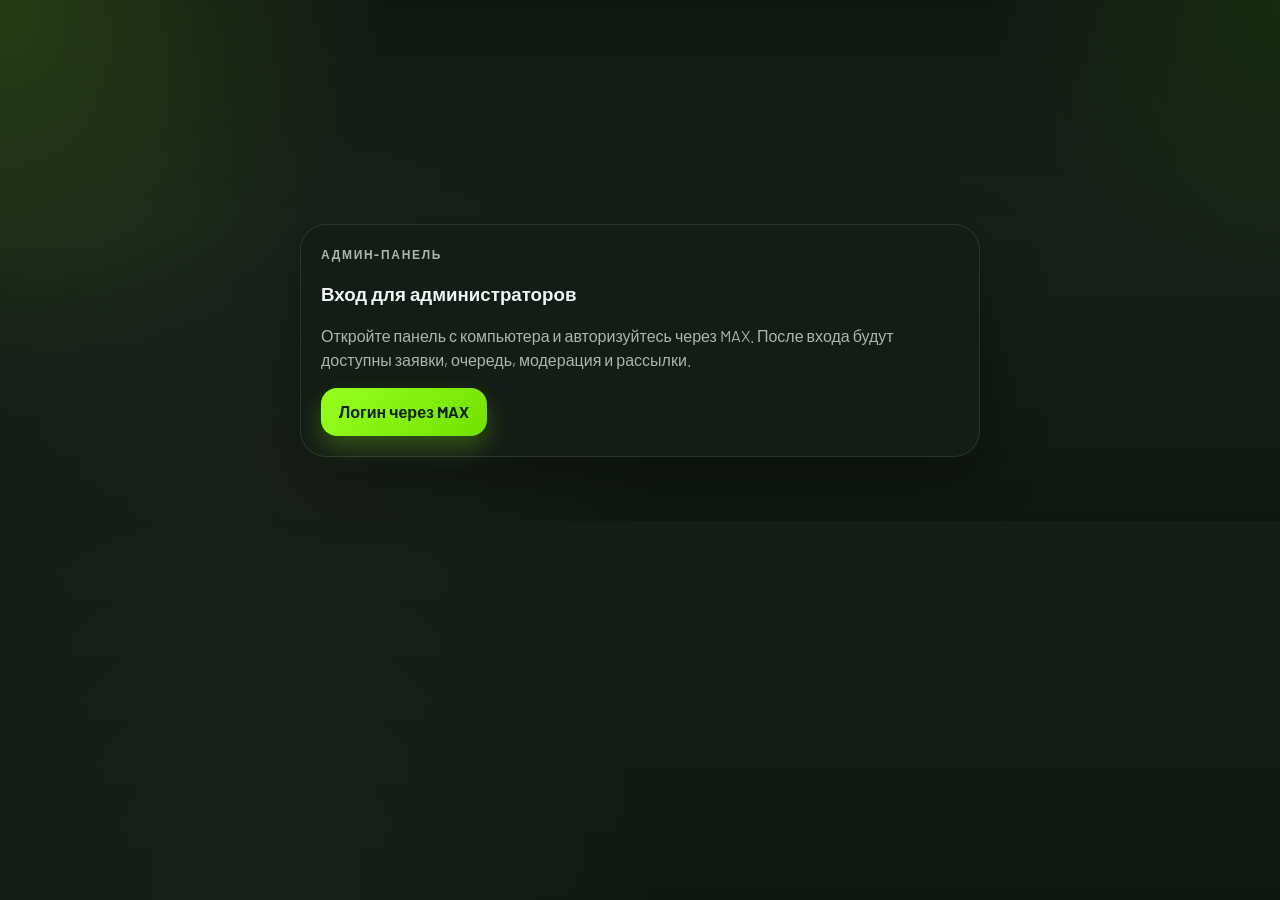
==== admin.html @ 5068af65 "Add files via upload" ====
<!doctype html>
<html lang="ru">
<head>
  <meta charset="utf-8">
  <meta name="viewport" content="width=device-width, initial-scale=1">
  <title>ЦРС | Админ-панель</title>
  <link rel="preconnect" href="https://fonts.googleapis.com">
  <link rel="preconnect" href="https://fonts.gstatic.com" crossorigin>
  <link href="https://fonts.googleapis.com/css2?family=Barlow:wght@400;500;600;700&family=Barlow+Condensed:wght@600;700&display=swap" rel="stylesheet">
  <link rel="stylesheet" href="./styles.css?v=20260518-7">
</head>
<body>
  <main class="app-shell app-shell--admin">
    <section id="alerts" class="alerts" aria-live="assertive" aria-atomic="true"></section>
    <section id="content" class="content"></section>
  </main>

  <script src="./config.js?v=20260517-1"></script>
  <script src="./app.js?v=20260518-16"></script>
</body>
</html>
---- styles.css ----
﻿:root {
  --bg: #101712;
  --bg-accent: #151f17;
  --surface: rgba(20, 29, 22, 0.94);
  --surface-muted: rgba(28, 39, 31, 0.94);
  --surface-strong: #1c271f;
  --ink: #f2f7ef;
  --muted: #a9b8aa;
  --muted-strong: #d6e0d4;
  --line: rgba(202, 229, 201, 0.12);
  --brand: #96ff21;
  --brand-strong: #71e100;
  --brand-soft: #dfffac;
  --brand-deep: #163e12;
  --brand-contrast: #10210e;
  --success: #11833b;
  --warning: #bf6c00;
  --danger: #c63b24;
  --shadow: 0 22px 60px rgba(0, 0, 0, 0.35);
  --shadow-soft: 0 10px 26px rgba(0, 0, 0, 0.22);
  --bg-glow-1: rgba(150, 255, 33, 0.16);
  --bg-glow-2: rgba(76, 188, 0, 0.12);
  --bg-glow-3: rgba(255, 255, 255, 0.03);
  --control-bg: rgba(16, 24, 18, 0.9);
  --control-bg-focus: rgba(23, 33, 25, 0.96);
  --control-border: rgba(202, 229, 201, 0.14);
  --control-focus-ring: rgba(150, 255, 33, 0.2);
  --secondary-button-bg: rgba(255, 255, 255, 0.04);
  --secondary-button-hover: rgba(255, 255, 255, 0.08);
  --danger-button-bg: rgba(198, 59, 36, 0.16);
  --danger-button-border: rgba(198, 59, 36, 0.34);
  --tab-shell-border: rgba(150, 255, 33, 0.16);
  --tab-shell-bg: rgba(16, 24, 18, 0.88);
  --field-invalid-bg: rgba(198, 59, 36, 0.12);
  --field-invalid-border: rgba(239, 95, 73, 0.56);
  --field-invalid-ring: rgba(239, 95, 73, 0.14);
  --field-error-color: #ff9d8d;
}

:root[data-theme="light"] {
  --bg: #f5f5f5;
  --bg-accent: #ffffff;
  --surface: rgba(255, 255, 255, 0.96);
  --surface-muted: rgba(245, 245, 245, 0.96);
  --surface-strong: #ffffff;
  --ink: #000000;
  --muted: #666666;
  --muted-strong: #333333;
  --line: rgba(0, 0, 0, 0.1);
  --brand: #96ff21;
  --brand-strong: #71e100;
  --brand-soft: #dfffac;
  --brand-deep: #163e12;
  --brand-contrast: #10210e;
  --success: #2e7d32;
  --warning: #f57c00;
  --danger: #c62828;
  --shadow: 0 22px 60px rgba(0, 0, 0, 0.1);
  --shadow-soft: 0 10px 26px rgba(0, 0, 0, 0.05);
  --bg-glow-1: rgba(150, 255, 33, 0.18);
  --bg-glow-2: rgba(113, 225, 0, 0.12);
  --bg-glow-3: rgba(16, 33, 14, 0.05);
  --control-bg: rgba(255, 255, 255, 0.9);
  --control-bg-focus: #ffffff;
  --control-border: rgba(0, 0, 0, 0.12);
  --control-focus-ring: rgba(150, 255, 33, 0.18);
  --secondary-button-bg: rgba(16, 33, 14, 0.06);
  --secondary-button-hover: rgba(16, 33, 14, 0.1);
  --danger-button-bg: #fff2ef;
  --danger-button-border: rgba(198, 59, 36, 0.24);
  --tab-shell-border: rgba(150, 255, 33, 0.18);
  --tab-shell-bg: rgba(255, 255, 255, 0.92);
  --field-invalid-bg: #fff7f4;
  --field-invalid-border: rgba(198, 59, 36, 0.56);
  --field-invalid-ring: rgba(198, 59, 36, 0.12);
  --field-error-color: #9a2618;
}

:root[data-theme="dark"] {
  --bg: #101712;
  --bg-accent: #151f17;
  --surface: rgba(20, 29, 22, 0.94);
  --surface-muted: rgba(28, 39, 31, 0.94);
  --surface-strong: #1c271f;
  --ink: #f2f7ef;
  --muted: #a9b8aa;
  --muted-strong: #d6e0d4;
  --line: rgba(202, 229, 201, 0.12);
  --brand: #96ff21;
  --brand-strong: #71e100;
  --brand-soft: #dfffac;
  --brand-deep: #163e12;
  --brand-contrast: #10210e;
  --success: #34a853;
  --warning: #f6a623;
  --danger: #ef5f49;
  --shadow: 0 22px 60px rgba(0, 0, 0, 0.35);
  --shadow-soft: 0 10px 26px rgba(0, 0, 0, 0.22);
  --bg-glow-1: rgba(150, 255, 33, 0.16);
  --bg-glow-2: rgba(76, 188, 0, 0.12);
  --bg-glow-3: rgba(255, 255, 255, 0.03);
  --control-bg: rgba(16, 24, 18, 0.9);
  --control-bg-focus: rgba(23, 33, 25, 0.96);
  --control-border: rgba(202, 229, 201, 0.14);
  --control-focus-ring: rgba(150, 255, 33, 0.2);
  --secondary-button-bg: rgba(255, 255, 255, 0.04);
  --secondary-button-hover: rgba(255, 255, 255, 0.08);
  --danger-button-bg: rgba(198, 59, 36, 0.16);
  --danger-button-border: rgba(198, 59, 36, 0.34);
  --tab-shell-border: rgba(150, 255, 33, 0.16);
  --tab-shell-bg: rgba(16, 24, 18, 0.88);
  --field-invalid-bg: rgba(198, 59, 36, 0.12);
  --field-invalid-border: rgba(239, 95, 73, 0.56);
  --field-invalid-ring: rgba(239, 95, 73, 0.14);
  --field-error-color: #ff9d8d;
}


.tab-switcher__tabs {
  display: grid;
  grid-template-columns: repeat(auto-fit, minmax(92px, 1fr));
  gap: 6px;
  min-width: 0;
  flex: 1 1 auto;
}

.tab-theme-toggle {
  flex: 0 0 auto;
  min-width: 46px;
  height: 46px;
  padding: 0;
  border-radius: 14px;
  border: 1px solid var(--line);
  background: var(--surface-strong);
  color: var(--ink);
  box-shadow: var(--shadow-soft);
  display: grid;
  place-items: center;
  align-self: stretch;
  cursor: pointer;
  transition: transform 0.2s ease, box-shadow 0.2s ease, background 0.2s ease;
}

.tab-theme-toggle:hover {
  transform: translateY(-1px);
  box-shadow: var(--shadow);
}

.tab-theme-toggle:active {
  transform: translateY(0);
}


.admin-items {
  list-style: none;
  padding: 0;
  margin: 0;
  display: grid;
  gap: 8px;
}

.admin-item {
  display: flex;
  justify-content: space-between;
  align-items: center;
  padding: 12px 16px;
  background: var(--surface-muted);
  border-radius: 8px;
  border: 1px solid var(--line);
}

.admin-item .badge {
  background: var(--brand);
  color: var(--brand-deep);
  padding: 4px 12px;
  border-radius: 12px;
  font-size: 12px;
  font-weight: 600;
}

.admin-toolbar,
.admin-review-list,
.admin-review-media {
  display: grid;
  gap: 12px;
}

.admin-toolbar {
  margin-top: 14px;
  margin-bottom: 14px;
}

.checkbox-row {
  display: flex;
  align-items: center;
  gap: 12px;
  color: var(--ink);
}

.checkbox-row input[type="checkbox"] {
  width: 18px;
  height: 18px;
  min-height: 18px;
  min-width: 18px;
  accent-color: var(--brand);
}

.admin-add-form {
  display: grid;
  gap: 12px;
  margin-top: 14px;
}

.admin-review-media {
  grid-template-columns: repeat(auto-fit, minmax(280px, 1fr));
}

.admin-photo-thumb {
  display: block;
  width: 100%;
  max-width: 100%;
  height: 360px;
  object-fit: cover;
  border-radius: 16px;
  border: 1px solid var(--line);
  background: var(--surface-strong);
}

.admin-table-wrap {
  margin-top: 14px;
  border: 1px solid var(--line);
  border-radius: 18px;
  overflow: hidden;
  background: var(--surface-muted);
}

.admin-table {
  width: 100%;
  border-collapse: collapse;
}

.admin-table th,
.admin-table td {
  padding: 12px 14px;
  text-align: left;
  vertical-align: top;
  border-bottom: 1px solid var(--line);
}

.admin-table th {
  font-size: 12px;
  letter-spacing: 0.04em;
  text-transform: uppercase;
  color: var(--muted);
  background: var(--surface-strong);
}

.admin-table tbody tr:last-child td {
  border-bottom: 0;
}

.admin-table-user {
  display: grid;
  grid-template-columns: 56px minmax(0, 1fr);
  gap: 12px;
  align-items: center;
}

.admin-table-avatar {
  width: 56px;
  height: 56px;
  border-radius: 14px;
  object-fit: cover;
  border: 1px solid var(--line);
  background: var(--surface-strong);
}

.admin-table-avatar--empty {
  display: grid;
  place-items: center;
  font-size: 10px;
  color: var(--muted);
}

.admin-table-actions {
  display: grid;
  gap: 8px;
}

.channel-gate-card {
  display: grid;
  gap: 14px;
}

.channel-gate-links {
  display: grid;
  gap: 10px;
}

.channel-link-btn {
  display: flex;
  align-items: center;
  justify-content: center;
  min-height: 48px;
  padding: 12px 16px;
  border-radius: 16px;
  text-decoration: none;
  font-weight: 700;
  text-align: center;
  border: 1px solid var(--line);
  box-shadow: var(--shadow-soft);
}

.channel-link-btn--primary {
  color: var(--brand-contrast);
  background: linear-gradient(135deg, var(--brand), var(--brand-strong));
}

.channel-link-btn--secondary {
  color: var(--ink);
  background: linear-gradient(135deg, color-mix(in srgb, #4c8dff 82%, var(--surface)), color-mix(in srgb, #1b5fff 78%, var(--surface)));
}

.channel-link-btn--accent {
  color: var(--ink);
  background: linear-gradient(135deg, color-mix(in srgb, #ff7a18 82%, var(--surface)), color-mix(in srgb, #af002d 76%, var(--surface)));
}

.btn-small {
  padding: 6px 12px;
  font-size: 13px;
}

* {
  box-sizing: border-box;
}

html,
body {
  margin: 0;
  min-height: 100%;
  overscroll-behavior: contain;
}

html {
  background:
    radial-gradient(circle at top left, var(--bg-glow-1), transparent 24rem),
    radial-gradient(circle at top right, var(--bg-glow-2), transparent 18rem),
    radial-gradient(circle at 20% 100%, var(--bg-glow-3), transparent 26rem),
    linear-gradient(180deg, var(--bg) 0%, var(--bg-accent) 44%, var(--bg) 100%);
}

body {
  font-family: "Barlow", sans-serif;
  color: var(--ink);
  background:
    radial-gradient(circle at top left, var(--bg-glow-1), transparent 24rem),
    radial-gradient(circle at top right, var(--bg-glow-2), transparent 18rem),
    radial-gradient(circle at 20% 100%, var(--bg-glow-3), transparent 26rem),
    linear-gradient(180deg, var(--bg) 0%, var(--bg-accent) 44%, var(--bg) 100%);
}

.app-shell {
  width: min(100%, 1100px);
  margin: 0 auto;
  padding: 18px 16px 56px;
}

.app-shell--admin {
  width: min(100%, 1320px);
}

.admin-login-card {
  margin: min(18vh, 160px) auto 0;
  max-width: 680px;
}

.card__eyebrow,
.stat__label,
.doc-tile__tag,
.membership-card__label {
  text-transform: uppercase;
  letter-spacing: 0.14em;
  font-size: 12px;
  font-weight: 700;
}

.alerts {
  position: sticky;
  top: 8px;
  z-index: 30;
  display: grid;
  gap: 10px;
  margin-top: 16px;
  pointer-events: none;
}

.alert {
  position: relative;
  display: grid;
  gap: 10px;
  padding: 16px 18px 18px;
  border-radius: 20px;
  background: color-mix(in srgb, var(--surface-strong) 96%, transparent);
  border: 2px solid var(--line);
  box-shadow: var(--shadow-soft);
  pointer-events: auto;
}

.alert--error {
  border-color: color-mix(in srgb, var(--danger) 50%, transparent);
  background: linear-gradient(180deg, color-mix(in srgb, var(--danger) 10%, var(--surface-strong)), color-mix(in srgb, var(--surface-strong) 96%, transparent));
}

.alert--success {
  border-color: color-mix(in srgb, var(--success) 32%, transparent);
  background: linear-gradient(180deg, color-mix(in srgb, var(--success) 10%, var(--surface-strong)), color-mix(in srgb, var(--surface-strong) 96%, transparent));
}

.alert--info {
  border-color: color-mix(in srgb, var(--line) 100%, transparent);
}

.alert__header {
  display: flex;
  align-items: start;
  justify-content: space-between;
  gap: 12px;
}

.alert__title {
  display: block;
  font-size: 1rem;
}

.alert__body {
  color: var(--muted);
  line-height: 1.45;
}

.alert__close {
  width: 36px;
  height: 36px;
  min-width: 36px;
  padding: 0;
  border-radius: 12px;
  border: 1px solid var(--line);
  background: var(--secondary-button-bg);
  color: var(--ink);
  font-size: 22px;
  line-height: 1;
}

.alert__timer {
  position: relative;
  overflow: hidden;
  height: 5px;
  border-radius: 999px;
  background: var(--secondary-button-hover);
}

.alert__timer-bar {
  position: absolute;
  inset: 0 auto 0 0;
  width: 100%;
  background: linear-gradient(90deg, var(--brand), var(--brand-strong));
  transform-origin: left center;
  animation: alert-timer linear forwards;
}

@keyframes alert-timer {
  from { transform: scaleX(1); }
  to { transform: scaleX(0); }
}

.content {
  margin-top: 20px;
  display: grid;
  gap: 18px;
}

.schedule-shortcut {
  display: flex;
  align-items: center;
  justify-content: space-between;
  gap: 16px;
}

.schedule-shortcut__copy {
  display: grid;
  gap: 6px;
}

.schedule-shortcut__copy h3 {
  margin: 0;
}

.schedule-shortcut__button {
  flex: 0 0 auto;
  min-width: 170px;
}

.tab-switcher {
  position: sticky;
  top: 0;
  z-index: 24;
  display: flex;
  align-items: stretch;
  gap: 8px;
  margin: -2px 0 18px;
  padding: 8px;
  border: 1px solid var(--tab-shell-border);
  border-radius: 22px;
  background: var(--tab-shell-bg);
  box-shadow: 0 16px 40px rgba(20, 36, 16, 0.12);
  backdrop-filter: blur(14px);
}

.tab-button {
  min-width: 0;
  min-height: 44px;
  padding: 10px 8px;
  border: 1px solid transparent;
  border-radius: 16px;
  background: transparent;
  color: var(--muted);
  font: inherit;
  font-weight: 800;
  cursor: pointer;
  transition: color 0.18s ease, background 0.18s ease, border-color 0.18s ease, box-shadow 0.18s ease;
}

.tab-button--active {
  background: linear-gradient(135deg, var(--brand), var(--brand-strong));
  color: var(--brand-contrast);
  border-color: color-mix(in srgb, var(--brand) 55%, transparent);
  box-shadow: 0 10px 24px color-mix(in srgb, var(--brand) 22%, transparent);
}

.tab-content {
  display: grid;
  gap: 18px;
}

.toolbar-button {
  background: #10210e;
  color: #f3ffe9;
  box-shadow: 0 12px 24px rgba(16, 33, 14, 0.18);
}

.dashboard-grid,
.stats-grid,
.cards-grid,
.application-actions,
.doc-tiles,
.drawer-section,
.profile-photo-grid {
  display: grid;
  gap: 14px;
}

.stats-grid {
  grid-template-columns: repeat(2, minmax(0, 1fr));
}

.card {
  background: var(--surface);
  border: 1px solid var(--line);
  border-radius: 26px;
  padding: 20px;
  box-shadow: var(--shadow);
  backdrop-filter: blur(10px);
}

.card--accent {
  background:
    linear-gradient(145deg, rgba(150, 255, 33, 0.22), rgba(0, 0, 0, 0.6)),
    var(--surface-strong);
  border-color: rgba(150, 255, 33, 0.45);
}

:root[data-theme="light"] .card--accent {
  background:
    linear-gradient(145deg, rgba(150, 255, 33, 0.26), rgba(255, 255, 255, 0.96)),
    var(--surface-strong);
}

.card--flat {
  box-shadow: none;
  background: rgba(255, 255, 255, 0.82);
}

:root[data-theme="dark"] .card--flat {
  background: color-mix(in srgb, var(--surface-muted) 92%, transparent);
  border-color: color-mix(in srgb, var(--line) 120%, transparent);
}

:root[data-theme="dark"] .card--flat .card__eyebrow,
:root[data-theme="dark"] .card--flat h2,
:root[data-theme="dark"] .card--flat h3,
:root[data-theme="dark"] .card--flat h4,
:root[data-theme="dark"] .card--flat label,
:root[data-theme="dark"] .card--flat p {
  color: var(--muted-strong);
}

:root[data-theme="dark"] .card--flat {
  background: color-mix(in srgb, var(--surface-muted) 92%, transparent);
  border-color: color-mix(in srgb, var(--line) 120%, transparent);
}

:root[data-theme="dark"] .card--flat .card__eyebrow,
:root[data-theme="dark"] .card--flat h2,
:root[data-theme="dark"] .card--flat h3,
:root[data-theme="dark"] .card--flat h4,
:root[data-theme="dark"] .card--flat label,
:root[data-theme="dark"] .card--flat p {
  color: var(--muted-strong);
}

.card__eyebrow {
  margin: 0 0 10px;
  color: #67822e;
}

.card h2,
.card h3,
.card h4 {
  margin: 0;
}

.card h2 {
  font-family: "Barlow Condensed", sans-serif;
  font-size: 2rem;
  letter-spacing: -0.02em;
}

.card h3 {
  font-size: 1.25rem;
  line-height: 1.1;
}

.card p,
.card li {
  color: var(--muted);
  line-height: 1.5;
}

.stat {
  min-height: 110px;
  display: grid;
  gap: 6px;
  align-content: start;
}

.stat__label {
  margin: 0;
  color: #6c7c65;
}

.stat__value {
  margin: 0;
  font-size: 1.1rem;
  font-weight: 700;
}

.stat__value--big {
  font-family: "Barlow Condensed", sans-serif;
  font-size: 2.15rem;
  line-height: 0.95;
}

.status-chip {
  display: inline-flex;
  align-items: center;
  gap: 8px;
  padding: 8px 12px;
  border-radius: 999px;
  background: rgba(16, 33, 14, 0.08);
  color: var(--brand-deep);
  font-weight: 700;
  font-size: 14px;
}

.status-chip::before {
  content: "";
  width: 10px;
  height: 10px;
  border-radius: 999px;
  background: currentColor;
}

.status-chip.pending {
  background: rgba(191, 108, 0, 0.12);
  color: var(--warning);
}

.status-chip.approved,
.status-chip.issued {
  background: rgba(17, 131, 59, 0.12);
  color: var(--success);
}

.status-chip.rejected {
  background: rgba(198, 59, 36, 0.12);
  color: var(--danger);
}

.status-chip.not_submitted {
  background: rgba(150, 255, 33, 0.12);
  color: var(--muted-strong);
}

.form-grid {
  display: grid;
  gap: 12px;
  margin-top: 16px;
}

.field {
  display: grid;
  gap: 6px;
}

.field--invalid input,
.field--invalid select {
  border-color: var(--field-invalid-border);
  box-shadow: 0 0 0 4px var(--field-invalid-ring);
  background: var(--field-invalid-bg);
}

.field-error {
  font-size: 13px;
  font-weight: 600;
  color: var(--field-error-color);
}

label {
  font-size: 13px;
  color: var(--muted);
  font-weight: 600;
}

input,
select,
button {
  font: inherit;
}

textarea {
  width: 100%;
  min-height: 48px;
  padding: 12px 14px;
  border-radius: 16px;
  border: 1px solid var(--control-border);
  background: var(--control-bg);
  color: var(--ink);
  outline: none;
  resize: vertical;
  transition: border-color 0.18s ease, box-shadow 0.18s ease, background 0.18s ease;
}

input,
select {
  width: 100%;
  min-height: 48px;
  padding: 12px 14px;
  border-radius: 16px;
  border: 1px solid var(--control-border);
  background: var(--control-bg);
  color: var(--ink);
  outline: none;
  transition: border-color 0.18s ease, box-shadow 0.18s ease, background 0.18s ease;
}

input:focus,
select:focus,
textarea:focus {
  border-color: color-mix(in srgb, var(--brand) 72%, transparent);
  box-shadow: 0 0 0 4px var(--control-focus-ring);
  background: var(--control-bg-focus);
}

input::placeholder,
textarea::placeholder {
  color: var(--muted);
  opacity: 1;
}

button {
  min-height: 48px;
  min-width: 48px;
  padding: 12px 18px;
  border: none;
  border-radius: 16px;
  cursor: pointer;
  font-weight: 700;
  transition: transform 0.18s ease, box-shadow 0.18s ease, background 0.18s ease, color 0.18s ease, border-color 0.18s ease, opacity 0.18s ease;
}

button:hover {
  transform: translateY(-1px);
}

button:active {
  transform: translateY(0);
}

button:focus-visible {
  outline: 3px solid color-mix(in srgb, var(--brand) 35%, transparent);
  outline-offset: 2px;
}

button:disabled {
  opacity: 0.6;
  cursor: not-allowed;
  transform: none;
}

.btn-primary {
  background: linear-gradient(135deg, var(--brand), var(--brand-strong));
  color: var(--brand-contrast);
  box-shadow: 0 12px 24px color-mix(in srgb, var(--brand) 24%, transparent);
}

.btn-primary:hover:not(:disabled) {
  box-shadow: 0 16px 28px color-mix(in srgb, var(--brand) 30%, transparent);
}

.btn-secondary {
  background: var(--secondary-button-bg);
  color: var(--ink);
  border: 1px solid var(--line);
}

.btn-secondary:hover:not(:disabled),
.btn-warning:hover:not(:disabled),
.btn-danger:hover:not(:disabled),
.alert__close:hover,
.icon-button:hover {
  background: var(--secondary-button-hover);
}

.btn-danger {
  background: var(--danger-button-bg);
  color: var(--danger);
  border: 1px solid var(--danger-button-border);
}

.btn-warning {
  background: color-mix(in srgb, var(--warning) 12%, var(--surface-strong));
  color: var(--warning);
  border: 1px solid color-mix(in srgb, var(--warning) 24%, transparent);
}

.btn-wide {
  width: 100%;
}

.section-note {
  margin-top: 8px;
  font-size: 14px;
  color: var(--muted);
}

.bug-report-upload input[type="file"] {
  padding: 10px;
}

.bug-report-files {
  display: grid;
  gap: 6px;
  padding: 12px 14px;
  border: 1px solid var(--line);
  border-radius: 16px;
  background: var(--surface-muted);
  color: var(--muted-strong);
  font-size: 14px;
}

.bug-report-card .actions {
  margin-top: 16px;
}

.document-box,
.application,
.confirm-box,
.explain-box,
.photo-box {
  border: 1px solid var(--line);
  border-radius: 18px;
  padding: 14px;
  background: color-mix(in srgb, var(--surface) 88%, transparent);
}

.document-box .actions {
  margin-top: 18px;
}

.confirm-box {
  display: grid;
  gap: 10px;
  border-color: var(--line);
}

.readiness-card {
  display: grid;
  gap: 14px;
}

.readiness-card__header {
  display: flex;
  align-items: start;
  justify-content: space-between;
  gap: 12px;
}

.readiness-card__score {
  display: grid;
  justify-items: end;
  padding: 10px 12px;
  border-radius: 18px;
  background: var(--secondary-button-bg);
  border: 1px solid var(--line);
}

.readiness-card__score strong {
  font-family: "Barlow Condensed", sans-serif;
  font-size: 1.8rem;
  line-height: 0.9;
}

.readiness-card__score span {
  color: var(--muted);
  font-size: 13px;
  font-weight: 700;
}

.progress-meter {
  display: grid;
  gap: 8px;
}

.progress-meter__track {
  height: 12px;
  border-radius: 999px;
  background: var(--secondary-button-hover);
  overflow: hidden;
}

.progress-meter__fill {
  height: 100%;
  border-radius: inherit;
  background: linear-gradient(90deg, var(--brand), var(--brand-strong));
  box-shadow: 0 8px 18px color-mix(in srgb, var(--brand) 28%, transparent);
}

.progress-meter__text {
  color: var(--muted);
  font-size: 14px;
  font-weight: 700;
}

.checklist {
  display: grid;
  gap: 10px;
}

.checklist__item {
  display: flex;
  align-items: center;
  gap: 12px;
  padding: 12px 14px;
  border-radius: 16px;
  border: 1px solid var(--line);
  background: color-mix(in srgb, var(--surface) 82%, transparent);
  color: var(--ink);
  font-weight: 700;
}

.checklist__item--done {
  border-color: color-mix(in srgb, var(--success) 20%, transparent);
  background: color-mix(in srgb, var(--success) 12%, var(--surface-strong));
}

.checklist__mark {
  flex: 0 0 28px;
  width: 28px;
  height: 28px;
  border-radius: 999px;
  display: grid;
  place-items: center;
  background: var(--secondary-button-hover);
  color: var(--muted);
  font-size: 12px;
  font-weight: 800;
}

.checklist__item--done .checklist__mark {
  background: var(--success);
  color: var(--surface-strong);
}

.action-card {
  display: grid;
  gap: 12px;
}

.confirm-choice-row {
  display: grid;
  grid-template-columns: repeat(2, minmax(0, 1fr));
  gap: 10px;
}

.confirm-choice {
  display: inline-flex;
  align-items: center;
  justify-content: center;
  min-height: 48px;
  padding: 10px 12px;
  border-radius: 16px;
  border: 1px solid var(--line);
  background: var(--secondary-button-bg);
  color: var(--ink);
  font-weight: 700;
}

.confirm-choice--active {
  background: linear-gradient(135deg, var(--brand), var(--brand-strong));
  color: var(--brand-contrast);
  border-color: color-mix(in srgb, var(--brand) 55%, transparent);
  box-shadow: 0 12px 24px color-mix(in srgb, var(--brand) 18%, transparent);
}

.selected-direction {
  display: flex;
  align-items: center;
  justify-content: space-between;
  gap: 12px;
  padding: 12px 14px;
  border: 1px solid color-mix(in srgb, var(--brand) 42%, transparent);
  border-radius: 18px;
  background: linear-gradient(135deg, color-mix(in srgb, var(--brand) 20%, transparent), color-mix(in srgb, var(--brand-soft) 28%, transparent));
  color: var(--ink);
}

.selected-direction span {
  color: var(--muted);
  font-weight: 700;
}

.selected-direction strong {
  font-size: 1.05rem;
}

.preview-details {
  display: grid;
  gap: 10px;
}

.preview-detail {
  display: flex;
  align-items: center;
  justify-content: space-between;
  gap: 12px;
  padding: 12px 14px;
  border-radius: 16px;
  background: var(--secondary-button-bg);
  border: 1px solid var(--line);
}

.preview-detail span {
  color: var(--muted);
  font-size: 14px;
  font-weight: 700;
}

.preview-detail strong {
  font-size: 1rem;
}

.schedule-entry-card,
.schedule-screen {
  display: grid;
  gap: 16px;
}

.schedule-entry-grid {
  display: grid;
  gap: 14px;
}

.schedule-entry-button {
  display: grid;
  gap: 8px;
  justify-items: start;
  padding: 18px;
  border: 1px solid var(--line);
  border-radius: 22px;
  background:
    linear-gradient(145deg, color-mix(in srgb, var(--brand) 8%, transparent), color-mix(in srgb, var(--surface-strong) 96%, transparent));
  color: var(--ink);
  text-align: left;
  box-shadow: var(--shadow-soft);
}

.schedule-entry-button__eyebrow {
  text-transform: uppercase;
  letter-spacing: 0.14em;
  font-size: 12px;
  font-weight: 800;
  color: var(--brand);
}

.schedule-entry-button strong {
  font-size: 1.1rem;
}

.schedule-entry-button span:last-child {
  color: var(--muted);
  line-height: 1.45;
}

.schedule-screen__header {
  display: flex;
  align-items: flex-start;
  justify-content: space-between;
  gap: 16px;
}

.schedule-toolbar {
  display: grid;
  gap: 14px;
}

.schedule-pool-toggle {
  display: grid;
  grid-template-columns: repeat(2, minmax(0, 1fr));
  gap: 8px;
}

.schedule-toolbar__actions {
  display: grid;
  grid-template-columns: minmax(0, 1fr) auto;
  gap: 12px;
  align-items: end;
}

.schedule-days {
  display: flex;
  flex-wrap: wrap;
  gap: 8px;
}

.schedule-day-button {
  min-height: 42px;
  border-radius: 999px;
  padding-inline: 14px;
}

.schedule-slot-grid {
  display: grid;
  gap: 14px;
}

.schedule-slot {
  display: grid;
  gap: 12px;
  padding: 16px;
  border-radius: 22px;
  border: 1px solid var(--line);
  background:
    linear-gradient(180deg, color-mix(in srgb, var(--surface-strong) 98%, transparent), color-mix(in srgb, var(--surface) 98%, transparent));
  box-shadow: var(--shadow-soft);
}

.schedule-slot--now {
  border-color: color-mix(in srgb, var(--brand) 42%, transparent);
  box-shadow: 0 0 0 1px color-mix(in srgb, var(--brand) 24%, transparent), var(--shadow-soft);
}

.schedule-slot--best {
  border-color: color-mix(in srgb, var(--success) 34%, transparent);
}

.schedule-slot__header {
  display: flex;
  flex-wrap: wrap;
  gap: 10px;
  align-items: center;
}

.schedule-slot__count {
  margin-left: auto;
  color: var(--muted);
  font-weight: 700;
}

.schedule-lanes {
  display: flex;
  flex-wrap: wrap;
  gap: 8px;
}

.schedule-lane {
  min-width: 38px;
  min-height: 34px;
  padding: 6px 10px;
  border-radius: 12px;
  display: inline-flex;
  align-items: center;
  justify-content: center;
  font-weight: 800;
  border: 1px solid transparent;
}

.schedule-lane--free {
  background: color-mix(in srgb, var(--success) 18%, var(--surface-strong));
  color: color-mix(in srgb, var(--success) 70%, white);
  border-color: color-mix(in srgb, var(--success) 24%, transparent);
}

.schedule-lane--busy {
  background: color-mix(in srgb, var(--danger) 18%, var(--surface-strong));
  color: color-mix(in srgb, var(--danger) 72%, white);
  border-color: color-mix(in srgb, var(--danger) 26%, transparent);
}

.document-box--spaced {
  margin-top: 8px;
}

.confirm-box--warning {
  border-color: color-mix(in srgb, var(--warning) 24%, transparent);
  background: color-mix(in srgb, var(--warning) 10%, var(--surface-strong));
}

.application strong {
  display: block;
  margin-bottom: 8px;
}

.application-list {
  display: grid;
  gap: 12px;
}

.application-actions {
  grid-template-columns: repeat(2, minmax(0, 1fr));
}

.application {
  box-shadow: inset 0 1px 0 color-mix(in srgb, var(--surface-strong) 55%, transparent);
}

.application__meta {
  display: grid;
  gap: 4px;
}

.application__footer {
  display: flex;
  flex-wrap: wrap;
  gap: 10px;
  margin-top: 12px;
}

.empty-state {
  padding: 14px;
  border-radius: 18px;
  background: var(--secondary-button-bg);
  color: var(--muted);
}

.debug-grid {
  display: grid;
  gap: 10px;
}

.doc-tiles {
  grid-template-columns: repeat(2, minmax(0, 1fr));
}

.doc-tile {
  min-height: 128px;
  display: grid;
  gap: 8px;
  align-content: start;
  padding: 14px;
  border-radius: 18px;
  background: var(--surface-muted);
  border: 1px solid var(--line);
}

.doc-examples {
  display: grid;
  gap: 12px;
}

.doc-tile--example {
  background: color-mix(in srgb, var(--surface-muted) 78%, transparent);
  border-style: dashed;
  box-shadow: none;
  cursor: default;
}

.doc-tile--example .doc-tile__visual {
  opacity: 0.82;
}

.doc-tile__visual {
  height: 140px;
  border-radius: 14px;
  border: 1px solid var(--line);
  background: var(--surface-strong);
  overflow: hidden;
}

.doc-tile__visual img {
  width: 100%;
  height: 100%;
  object-fit: contain;
  display: block;
  background: var(--surface-strong);
}

.doc-tile__tag {
  color: #647f30;
}

.step-card {
  display: grid;
  gap: 12px;
}

.step-card__header {
  display: flex;
  align-items: start;
  gap: 12px;
}

.step-card__number {
  flex: 0 0 38px;
  width: 38px;
  height: 38px;
  border-radius: 999px;
  display: grid;
  place-items: center;
  background: var(--surface-strong);
  color: var(--brand);
  font-weight: 700;
  border: 1px solid var(--line);
  box-shadow: var(--shadow-soft);
}

:root[data-theme="light"] .step-card__number {
  background: #ffffff;
  border-color: rgba(16, 33, 14, 0.12);
}

.upload-card {
  display: grid;
  gap: 12px;
  align-items: start;
}

.upload-placeholder {
  min-height: 164px;
  border-radius: 18px;
  border: 1px dashed color-mix(in srgb, var(--line) 160%, transparent);
  background:
    linear-gradient(135deg, color-mix(in srgb, var(--brand) 16%, transparent), color-mix(in srgb, var(--surface-strong) 92%, transparent));
  overflow: hidden;
  display: grid;
  place-items: center;
  text-align: center;
  padding: 16px;
  position: relative;
}

.upload-placeholder input {
  position: absolute;
  inset: 0;
  opacity: 0;
  cursor: pointer;
}

.upload-placeholder__content {
  display: grid;
  gap: 8px;
  justify-items: center;
  color: var(--muted-strong);
}

.upload-placeholder__hint {
  color: var(--muted-strong);
  font-size: 14px;
}

.upload-placeholder img {
  width: 100%;
  height: 100%;
  object-fit: cover;
}

.upload-side {
  display: grid;
  gap: 10px;
  align-content: start;
}

.upload-side label {
  display: grid;
}

.upload-side .btn-secondary,
.upload-side .btn-primary {
  min-width: 124px;
  min-height: 56px;
  display: grid;
  place-items: center;
}

.photo-box,
.profile-photo-box {
  display: grid;
  gap: 12px;
}

.profile-photo-preview {
  width: 128px;
  height: 160px;
  border-radius: 18px;
  background:
    linear-gradient(135deg, color-mix(in srgb, var(--brand) 18%, transparent), color-mix(in srgb, var(--surface-strong) 90%, transparent));
  border: 1px solid var(--line);
  overflow: hidden;
  display: grid;
  place-items: center;
}

.profile-photo-preview img {
  width: 100%;
  height: 100%;
  object-fit: cover;
}

.profile-photo-placeholder {
  color: var(--muted);
  font-weight: 600;
  text-align: center;
  padding: 12px;
}

.icon-button {
  width: 44px;
  height: 44px;
  min-width: 44px;
  padding: 0;
  border-radius: 14px;
  background: var(--secondary-button-bg);
  color: var(--ink);
  border: 1px solid var(--line);
  font-size: 28px;
  line-height: 1;
}

.modal-overlay {
  position: fixed;
  inset: 0;
  background: color-mix(in srgb, var(--bg) 74%, transparent);
  display: grid;
  place-items: center;
  padding: 16px;
  z-index: 40;
}

.modal-card {
  width: min(100%, 360px);
  max-height: min(100dvh - 16px, 680px);
  border-radius: 18px;
  background: linear-gradient(180deg, color-mix(in srgb, var(--surface-strong) 98%, transparent), color-mix(in srgb, var(--surface) 98%, transparent));
  box-shadow: 0 28px 72px color-mix(in srgb, var(--bg) 42%, transparent);
  overflow: hidden;
}

.modal-card__header {
  padding: 12px 14px;
  border-bottom: 1px solid var(--line);
  display: flex;
  justify-content: space-between;
  align-items: center;
  gap: 12px;
}

.modal-card__timer {
  margin: 10px 10px 0;
  padding: 8px 10px;
  border-radius: 12px;
  background: linear-gradient(135deg, var(--brand), var(--brand-strong));
  color: var(--brand-contrast);
  font-size: 13px;
  font-weight: 800;
  text-align: center;
}

.modal-card__body {
  padding: 8px;
  display: grid;
  gap: 6px;
  overflow: auto;
}

.membership-card {
  background:
    linear-gradient(180deg, color-mix(in srgb, var(--surface-strong) 98%, transparent), color-mix(in srgb, var(--surface-muted) 96%, transparent)),
    var(--surface-strong);
  border: 1px solid color-mix(in srgb, var(--line) 160%, transparent);
  border-radius: 14px;
  padding: 8px;
  display: grid;
  gap: 6px;
  box-shadow: inset 0 1px 0 color-mix(in srgb, var(--surface-strong) 88%, transparent);
  position: relative;
  overflow: hidden;
}

.membership-card::before {
  content: "";
  position: absolute;
  top: -10px;
  right: -8px;
  width: 72px;
  height: 72px;
  border-radius: 18px;
  background: linear-gradient(145deg, rgba(150, 255, 33, 0.18), rgba(113, 225, 0, 0));
  transform: rotate(16deg);
}

.membership-card__header {
  position: relative;
  z-index: 1;
  display: flex;
  justify-content: space-between;
  align-items: start;
  gap: 8px;
}

.membership-card__eyebrow {
  margin: 0 0 4px;
  text-transform: uppercase;
  letter-spacing: 0.18em;
  font-size: 10px;
  font-weight: 800;
  color: #567125;
}

.membership-card__title {
  display: flex;
  gap: 6px;
  align-items: baseline;
  font-family: "Barlow Condensed", sans-serif;
  font-size: 1.35rem;
  letter-spacing: -0.03em;
}

.membership-card__serial-block {
  min-width: 88px;
  display: grid;
  gap: 2px;
  justify-items: end;
  padding: 7px 8px;
  border-radius: 12px;
  background: rgba(16, 33, 14, 0.06);
  border: 1px solid rgba(16, 33, 14, 0.08);
}

.membership-card__serial-label {
  color: var(--muted);
  font-size: 10px;
  font-weight: 700;
  text-transform: uppercase;
  letter-spacing: 0.12em;
}

.membership-card__serial-value {
  font-family: "Barlow Condensed", sans-serif;
  font-size: 1.1rem;
  line-height: 0.95;
}

.membership-card__grid {
  position: relative;
  z-index: 1;
  display: grid;
  grid-template-columns: 112px 1fr;
  gap: 12px;
}

.membership-card__photo {
  width: 112px;
  height: 144px;
  border: 1px solid rgba(16, 33, 14, 0.52);
  border-radius: 14px;
  overflow: hidden;
  display: grid;
  place-items: center;
  font-weight: 700;
  background: linear-gradient(180deg, #f5faef, #edf5e6);
  box-shadow: 0 6px 12px rgba(16, 33, 14, 0.06);
}

.membership-card__photo img {
  width: 100%;
  height: 100%;
  object-fit: cover;
}

.membership-card__lines {
  display: grid;
  gap: 8px;
}

.membership-card__line {
  display: grid;
  grid-template-columns: minmax(60px, auto) 1fr;
  gap: 8px;
  align-items: end;
}

.membership-card__value {
  min-height: 22px;
  padding-bottom: 3px;
  border-bottom: 1px solid rgba(16, 33, 14, 0.24);
  font-weight: 700;
  font-size: 13px;
}

.membership-card__footer {
  position: relative;
  z-index: 1;
  display: flex;
  align-items: end;
  justify-content: space-between;
  gap: 8px;
  padding-top: 4px;
  border-top: 1px dashed rgba(16, 33, 14, 0.18);
}

.membership-card__stamp {
  display: inline-flex;
  align-items: center;
  justify-content: center;
  min-height: 40px;
  padding: 8px 10px;
  border: 2px solid rgba(17, 131, 59, 0.42);
  border-radius: 999px;
  color: var(--success);
  font-size: 9px;
  font-weight: 900;
  letter-spacing: 0.16em;
  text-transform: uppercase;
  transform: rotate(-4deg);
  background: rgba(17, 131, 59, 0.06);
}

.membership-card__issuer {
  display: grid;
  gap: 2px;
  justify-items: end;
  text-align: right;
}

.membership-card__issuer span {
  color: var(--muted);
  font-size: 10px;
  font-weight: 700;
}

.membership-card__issuer strong {
  font-size: 0.82rem;
}

.membership-card__visits {
  display: grid;
  gap: 6px;
}

.membership-card__boxes {
  display: grid;
  grid-template-columns: repeat(6, minmax(0, 1fr));
  gap: 4px;
}

.membership-card__box {
  aspect-ratio: 1 / 1;
  border: 1px solid rgba(16, 33, 14, 0.52);
}

.membership-card__visits,
.membership-card__stamp {
  display: none;
}

.membership-card__title {
  font-size: 2.2rem;
  font-weight: 900;
}

.membership-card__serial-value {
  font-size: 1.8rem;
  font-weight: 900;
}

.membership-card__grid {
  grid-template-columns: 132px 1fr;
  gap: 14px;
}

.membership-card__photo {
  width: 132px;
  height: 170px;
  border-radius: 14px;
}

.membership-card__label {
  font-size: 13px;
  font-weight: 800;
}

.membership-card__value {
  min-height: 26px;
  font-size: 17px;
  font-weight: 800;
}

.membership-card__footer {
  border-top: 0;
  padding-top: 0;
  justify-content: flex-end;
}

.membership-card__issuer span {
  font-size: 11px;
}

.membership-card__issuer strong {
  font-size: 1rem;
}

.helper-list {
  margin: 0;
  padding-left: 18px;
}

.registration-reminder {
  border-color: rgba(191, 108, 0, 0.24);
  background: linear-gradient(145deg, rgba(255, 249, 238, 0.96), rgba(255, 255, 255, 0.98));
}

:root[data-theme="dark"] .registration-reminder {
  border-color: color-mix(in srgb, var(--warning) 36%, transparent);
  background: linear-gradient(145deg, color-mix(in srgb, var(--warning) 18%, var(--surface-strong)), color-mix(in srgb, var(--surface) 94%, transparent));
}

:root[data-theme="dark"] .registration-reminder .card__eyebrow,
:root[data-theme="dark"] .registration-reminder h3 {
  color: var(--muted-strong);
}

:root[data-theme="dark"] .registration-reminder p {
  color: var(--muted-strong);
}

@media (min-width: 720px) {
  .app-shell {
    padding: 28px 20px 64px;
  }

  .cards-grid {
    grid-template-columns: 1.1fr 0.9fr;
  }

  .card--wide {
    grid-column: 1 / -1;
  }

  .form-grid {
    grid-template-columns: repeat(2, minmax(0, 1fr));
  }

  .field--wide {
    grid-column: 1 / -1;
  }

  .debug-grid {
    grid-template-columns: repeat(2, minmax(0, 1fr));
  }

  .checklist {
    grid-template-columns: repeat(2, minmax(0, 1fr));
  }

  .doc-tiles {
    grid-template-columns: repeat(3, minmax(0, 1fr));
  }

  .upload-side .btn-secondary,
  .upload-side .btn-primary {
    min-width: 148px;
  }

  .upload-card {
    grid-template-columns: minmax(0, 1fr) 148px;
    align-items: stretch;
  }

  .schedule-entry-grid,
  .schedule-slot-grid {
    grid-template-columns: repeat(2, minmax(0, 1fr));
  }
}

@media (max-width: 719px) {
  .tab-switcher {
    padding: 6px;
    gap: 6px;
    border-radius: 18px;
  }

  .tab-switcher__tabs {
    grid-template-columns: repeat(auto-fit, minmax(78px, 1fr));
    gap: 4px;
  }

  .tab-button {
    padding: 10px 6px;
    font-size: 0.92rem;
  }

  .tab-theme-toggle {
    min-width: 42px;
    height: 42px;
    border-radius: 12px;
  }

  .readiness-card__header,
  .preview-detail,
  .selected-direction {
    display: grid;
    justify-content: start;
  }

  .readiness-card__score {
    justify-items: start;
  }

  .application-actions {
    grid-template-columns: 1fr;
  }

  .schedule-shortcut,
  .schedule-screen__header,
  .schedule-toolbar__actions {
    grid-template-columns: 1fr;
    display: grid;
  }

  .schedule-shortcut__button,
  .schedule-screen__header .btn-secondary,
  .schedule-toolbar__actions .btn-secondary {
    width: 100%;
  }

  .schedule-pool-toggle {
    grid-template-columns: 1fr;
  }

  .schedule-slot__count {
    margin-left: 0;
    width: 100%;
  }

  .admin-toolbar,
  .admin-add-form,
  .admin-review-list,
  .admin-review-media,
  .admin-item,
  .application__footer {
    gap: 14px;
  }

  .admin-toolbar .actions,
  .admin-review-media,
  .application__footer {
    display: grid;
    grid-template-columns: 1fr;
  }

  .admin-table,
  .admin-table thead,
  .admin-table tbody,
  .admin-table th,
  .admin-table td,
  .admin-table tr {
    display: block;
  }

  .admin-table thead {
    display: none;
  }

  .admin-table tbody {
    display: grid;
    gap: 10px;
    padding: 10px;
  }

  .admin-table tr {
    border: 1px solid var(--line);
    border-radius: 16px;
    background: var(--surface);
    overflow: hidden;
  }

  .admin-table td {
    border-bottom: 1px solid var(--line);
    padding: 10px 12px;
  }

  .admin-table td:last-child {
    border-bottom: 0;
  }

  .admin-table td::before {
    content: attr(data-label);
    display: block;
    margin-bottom: 6px;
    font-size: 11px;
    text-transform: uppercase;
    letter-spacing: 0.04em;
    color: var(--muted);
  }

  .admin-table-user {
    grid-template-columns: 48px minmax(0, 1fr);
  }

  .admin-table-avatar {
    width: 48px;
    height: 48px;
  }

  .admin-item {
    display: grid;
    justify-content: start;
  }

  .admin-item .btn-small,
  .admin-review-media .btn-small,
  .admin-toolbar .btn-primary,
  .admin-toolbar .btn-secondary,
  .application__footer .btn-small {
    width: 100%;
  }

  .step-card__header {
    align-items: center;
  }

  .stat {
    min-height: auto;
  }

  .stat__value--big {
    font-size: 1.9rem;
  }

  .membership-card__header,
  .membership-card__footer,
  .membership-card__line {
    display: grid;
    grid-template-columns: 1fr;
    justify-items: start;
  }

  .membership-card__serial-block,
  .membership-card__issuer {
    justify-items: start;
    text-align: left;
  }

  .membership-card__grid {
    grid-template-columns: 1fr;
  }

  .membership-card__photo {
    width: 92px;
    height: 120px;
  }
}

.bug-report-footer {
  display: flex;
  justify-content: center;
  margin-top: 24px;
  padding-top: 18px;
  border-top: 1px solid var(--line);
}

.btn-bug-report {
  width: 100%;
  min-height: 48px;
  padding: 12px 18px;
  border-radius: 16px;
  border: 1px solid var(--danger-button-border);
  background: var(--danger-button-bg);
  color: var(--danger);
  font-weight: 700;
  cursor: pointer;
  transition: transform 0.18s ease, box-shadow 0.18s ease, background 0.18s ease;
}

.btn-bug-report:hover {
  background: color-mix(in srgb, var(--danger) 18%, transparent);
  transform: translateY(-1px);
}

.btn-bug-report:active {
  transform: translateY(0);
}

.maintenance-admin-banner {
  position: sticky;
  top: 72px;
  z-index: 22;
  display: flex;
  align-items: center;
  justify-content: space-between;
  gap: 14px;
  padding: 14px 16px;
  border: 1px solid color-mix(in srgb, var(--warning) 42%, transparent);
  border-radius: 20px;
  background: linear-gradient(135deg, color-mix(in srgb, var(--warning) 20%, var(--surface-strong)), color-mix(in srgb, var(--surface) 96%, transparent));
  box-shadow: var(--shadow-soft);
}

.maintenance-admin-banner div {
  display: grid;
  gap: 4px;
}

.maintenance-admin-banner strong {
  color: var(--warning);
  font-size: 1rem;
}

.maintenance-admin-banner span {
  color: var(--muted-strong);
  line-height: 1.4;
}

.maintenance-screen {
  border-color: color-mix(in srgb, var(--warning) 38%, transparent);
}

.developer-footer {
  display: flex;
  align-items: center;
  justify-content: center;
  gap: 10px;
  margin-top: 26px;
  padding: 18px 0 4px;
  color: var(--muted);
  font-size: 14px;
  font-weight: 700;
}

.developer-footer img {
  width: 44px;
  height: 44px;
  object-fit: contain;
  border-radius: 12px;
}

.document-viewer {
  position: fixed;
  inset: 0;
  z-index: 60;
  display: grid;
  place-items: center;
  padding: 14px;
  background: color-mix(in srgb, var(--bg) 86%, transparent);
}

.document-viewer__panel {
  width: min(100%, 980px);
  height: min(100%, 760px);
  display: grid;
  grid-template-rows: auto minmax(0, 1fr) auto;
  gap: 12px;
  padding: 16px;
  border: 1px solid var(--line);
  border-radius: 24px;
  background: var(--surface-strong);
  box-shadow: var(--shadow);
}

.document-viewer__header,
.document-viewer__footer {
  display: flex;
  align-items: center;
  justify-content: space-between;
  gap: 12px;
}

.document-viewer__header h3 {
  margin: 0;
}

.document-viewer__header span {
  display: block;
  margin-top: 4px;
  color: var(--muted);
  font-weight: 700;
}

.document-viewer__body {
  min-height: 0;
  display: grid;
  grid-template-columns: auto minmax(0, 1fr) auto;
  gap: 12px;
  align-items: center;
}

.document-viewer__image {
  width: 100%;
  height: 100%;
  max-height: 620px;
  object-fit: contain;
  border-radius: 18px;
  background: var(--bg);
  border: 1px solid var(--line);
}

.document-viewer__fallback {
  height: 100%;
  min-height: 280px;
  display: grid;
  place-items: center;
  text-align: center;
}

.document-viewer__nav {
  min-width: 94px;
  background: var(--secondary-button-bg);
  color: var(--ink);
  border: 1px solid var(--line);
}

@media (max-width: 719px) {
  .maintenance-admin-banner {
    top: 96px;
    display: grid;
  }

  .maintenance-admin-banner .btn-small {
    width: 100%;
  }

  .document-viewer__panel {
    height: min(100%, 720px);
    padding: 12px;
  }

  .document-viewer__body {
    grid-template-columns: 1fr 1fr;
  }

  .document-viewer__image {
    grid-column: 1 / -1;
    grid-row: 1;
    max-height: 520px;
  }

  .document-viewer__fallback {
    grid-column: 1 / -1;
    grid-row: 1;
  }

  .document-viewer__nav {
    grid-row: 2;
    width: 100%;
  }
}

@media (prefers-reduced-motion: reduce) {
  *,
  *::before,
  *::after {
    animation: none !important;
    transition: none !important;
    scroll-behavior: auto !important;
  }
}
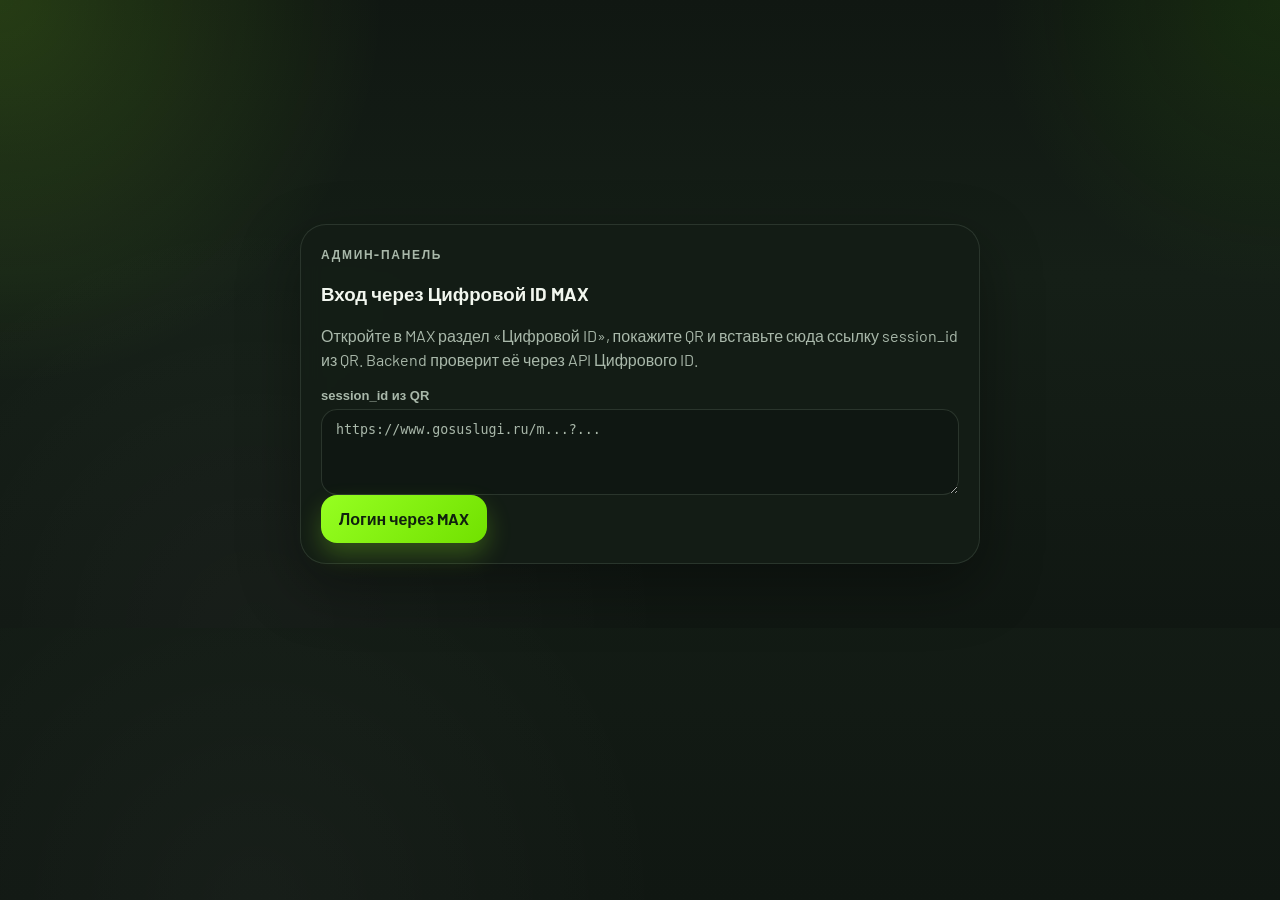
==== commit 081a1fa4: "Add files via upload" ====
--- a/admin.html
+++ b/admin.html
@@ -16,6 +16,6 @@
   </main>
 
   <script src="./config.js?v=20260517-1"></script>
-  <script src="./app.js?v=20260518-16"></script>
+  <script src="./app.js?v=20260518-17"></script>
 </body>
 </html>
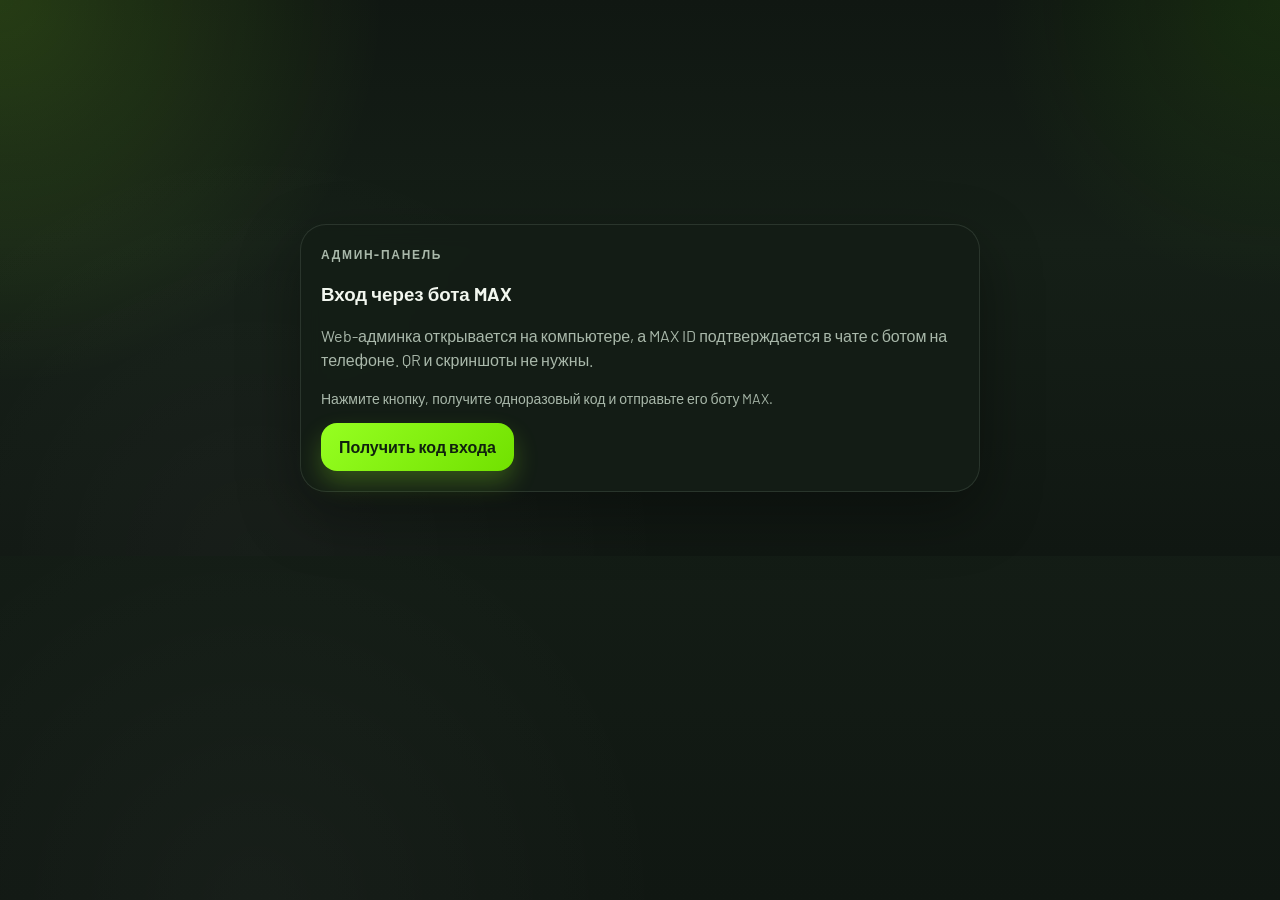
==== commit 930a805a: "Add files via upload" ====
--- a/admin.html
+++ b/admin.html
@@ -7,7 +7,7 @@
   <link rel="preconnect" href="https://fonts.googleapis.com">
   <link rel="preconnect" href="https://fonts.gstatic.com" crossorigin>
   <link href="https://fonts.googleapis.com/css2?family=Barlow:wght@400;500;600;700&family=Barlow+Condensed:wght@600;700&display=swap" rel="stylesheet">
-  <link rel="stylesheet" href="./styles.css?v=20260518-7">
+  <link rel="stylesheet" href="./styles.css?v=20260518-8">
 </head>
 <body>
   <main class="app-shell app-shell--admin">
@@ -16,6 +16,6 @@
   </main>
 
   <script src="./config.js?v=20260517-1"></script>
-  <script src="./app.js?v=20260518-17"></script>
+  <script src="./app.js?v=20260518-18"></script>
 </body>
 </html>
--- a/styles.css
+++ b/styles.css
@@ -374,6 +374,20 @@
   margin: min(18vh, 160px) auto 0;
   max-width: 680px;
 }
+
+.admin-login-code {
+  margin: 22px 0 12px;
+  padding: 24px;
+  border-radius: 22px;
+  border: 2px solid color-mix(in srgb, var(--brand) 42%, transparent);
+  background: color-mix(in srgb, var(--brand) 12%, var(--surface-strong));
+  color: var(--ink);
+  font-size: clamp(34px, 8vw, 64px);
+  font-weight: 800;
+  letter-spacing: 0.18em;
+  text-align: center;
+  box-shadow: var(--shadow-soft);
+}
 
 .card__eyebrow,
 .stat__label,
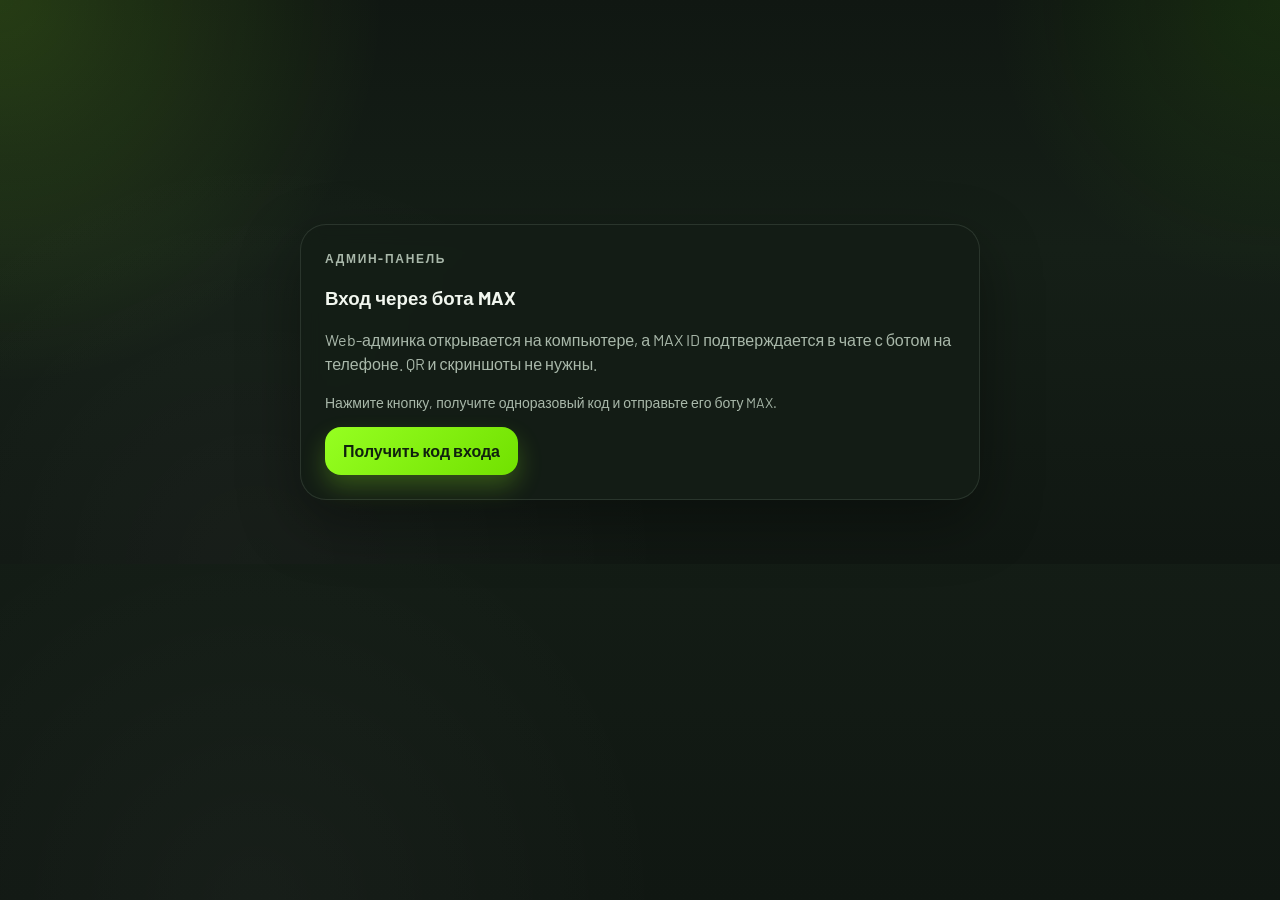
==== commit 2f51c70a: "Add files via upload" ====
--- a/admin.html
+++ b/admin.html
@@ -7,7 +7,7 @@
   <link rel="preconnect" href="https://fonts.googleapis.com">
   <link rel="preconnect" href="https://fonts.gstatic.com" crossorigin>
   <link href="https://fonts.googleapis.com/css2?family=Barlow:wght@400;500;600;700&family=Barlow+Condensed:wght@600;700&display=swap" rel="stylesheet">
-  <link rel="stylesheet" href="./styles.css?v=20260518-8">
+  <link rel="stylesheet" href="./styles.css?v=20260518-9">
 </head>
 <body>
   <main class="app-shell app-shell--admin">
@@ -16,6 +16,6 @@
   </main>
 
   <script src="./config.js?v=20260517-1"></script>
-  <script src="./app.js?v=20260518-18"></script>
+  <script src="./app.js?v=20260518-19"></script>
 </body>
 </html>
--- a/styles.css
+++ b/styles.css
@@ -287,6 +287,82 @@
   gap: 8px;
 }
 
+.admin-hero {
+  display: grid;
+  grid-template-columns: minmax(0, 1.1fr) minmax(360px, 0.9fr);
+  gap: 18px;
+  align-items: stretch;
+  padding: 22px;
+  border: 1px solid color-mix(in srgb, var(--brand) 28%, var(--line));
+  border-radius: 30px;
+  background:
+    radial-gradient(circle at 10% 10%, color-mix(in srgb, var(--brand) 18%, transparent), transparent 32%),
+    linear-gradient(135deg, color-mix(in srgb, var(--surface-strong) 94%, transparent), color-mix(in srgb, var(--surface) 96%, transparent));
+  box-shadow: var(--shadow);
+}
+
+.admin-hero__copy {
+  display: grid;
+  align-content: center;
+  gap: 10px;
+}
+
+.admin-hero__copy h1 {
+  margin: 0;
+  font-family: "Barlow Condensed", sans-serif;
+  font-size: clamp(2.4rem, 6vw, 4.8rem);
+  line-height: 0.92;
+  letter-spacing: -0.04em;
+}
+
+.admin-hero__copy p {
+  margin: 0;
+  max-width: 680px;
+  color: var(--muted-strong);
+  font-size: 1.04rem;
+  line-height: 1.5;
+}
+
+.admin-kpi-grid {
+  display: grid;
+  grid-template-columns: repeat(2, minmax(0, 1fr));
+  gap: 10px;
+}
+
+.admin-kpi {
+  display: grid;
+  align-content: space-between;
+  min-height: 118px;
+  padding: 16px;
+  border: 1px solid var(--line);
+  border-radius: 22px;
+  background: color-mix(in srgb, var(--surface-muted) 82%, transparent);
+}
+
+.admin-kpi span {
+  color: var(--muted);
+  font-size: 12px;
+  font-weight: 800;
+  letter-spacing: 0.12em;
+  text-transform: uppercase;
+}
+
+.admin-kpi strong {
+  font-family: "Barlow Condensed", sans-serif;
+  font-size: 3rem;
+  line-height: 0.9;
+}
+
+.admin-workspace {
+  display: grid;
+  gap: 16px;
+}
+
+.admin-settings-grid {
+  display: grid;
+  gap: 16px;
+}
+
 .channel-gate-card {
   display: grid;
   gap: 14px;
@@ -1835,7 +1911,130 @@
   }
 }
 
+@media (min-width: 980px) {
+  .app-shell--admin {
+    padding-inline: 28px;
+  }
+
+  .app-shell--admin .content {
+    gap: 22px;
+  }
+
+  .app-shell--admin .card {
+    padding: 24px;
+  }
+
+  .app-shell--admin .admin-toolbar {
+    grid-template-columns: repeat(4, minmax(160px, 1fr));
+    align-items: end;
+  }
+
+  .app-shell--admin .admin-toolbar .actions {
+    grid-column: 1 / -1;
+    display: flex;
+    flex-wrap: wrap;
+    gap: 10px;
+  }
+
+  .app-shell--admin .admin-settings-grid {
+    grid-template-columns: repeat(2, minmax(0, 1fr));
+    align-items: start;
+  }
+
+  .app-shell--admin .admin-settings-grid .card--wide {
+    grid-column: auto;
+    min-height: 100%;
+  }
+
+  .app-shell--admin .admin-add-form {
+    grid-template-columns: minmax(0, 1fr) auto;
+    align-items: end;
+  }
+
+  .app-shell--admin .admin-table-wrap {
+    overflow-x: auto;
+  }
+
+  .app-shell--admin .admin-table {
+    min-width: 1060px;
+  }
+
+  .app-shell--admin .admin-table th {
+    position: sticky;
+    top: 0;
+    z-index: 1;
+  }
+
+  .app-shell--admin .admin-table tbody tr:hover {
+    background: color-mix(in srgb, var(--brand) 4%, transparent);
+  }
+}
+
+@media (min-width: 1280px) {
+  .app-shell--admin {
+    width: min(100%, 1480px);
+  }
+
+  .app-shell--admin .admin-settings-grid {
+    grid-template-columns: repeat(4, minmax(0, 1fr));
+  }
+}
+
 @media (max-width: 719px) {
+  .app-shell {
+    padding: 12px 10px 42px;
+  }
+
+  .app-shell--admin .content {
+    margin-top: 12px;
+    gap: 12px;
+  }
+
+  .app-shell--admin .card {
+    border-radius: 20px;
+    padding: 16px;
+  }
+
+  .admin-hero {
+    grid-template-columns: 1fr;
+    gap: 14px;
+    padding: 16px;
+    border-radius: 24px;
+  }
+
+  .admin-hero__copy h1 {
+    font-size: clamp(2.2rem, 13vw, 3.4rem);
+  }
+
+  .admin-hero__copy p {
+    font-size: 0.96rem;
+  }
+
+  .admin-kpi-grid {
+    grid-template-columns: repeat(2, minmax(0, 1fr));
+    gap: 8px;
+  }
+
+  .admin-kpi {
+    min-height: 92px;
+    padding: 12px;
+    border-radius: 18px;
+  }
+
+  .admin-kpi strong {
+    font-size: 2.3rem;
+  }
+
+  .admin-login-card {
+    margin-top: 12vh;
+  }
+
+  .admin-login-code {
+    padding: 18px 12px;
+    border-radius: 20px;
+    letter-spacing: 0.12em;
+  }
+
   .tab-switcher {
     padding: 6px;
     gap: 6px;
@@ -1904,6 +2103,17 @@
     gap: 14px;
   }
 
+  .admin-toolbar {
+    padding: 12px;
+    border: 1px solid var(--line);
+    border-radius: 18px;
+    background: color-mix(in srgb, var(--surface-muted) 70%, transparent);
+  }
+
+  .admin-settings-grid {
+    gap: 12px;
+  }
+
   .admin-toolbar .actions,
   .admin-review-media,
   .application__footer {
@@ -1940,6 +2150,10 @@
   .admin-table td {
     border-bottom: 1px solid var(--line);
     padding: 10px 12px;
+  }
+
+  .admin-table td[data-label="Действия"] {
+    background: color-mix(in srgb, var(--surface-muted) 76%, transparent);
   }
 
   .admin-table td:last-child {
@@ -1965,15 +2179,22 @@
     height: 48px;
   }
 
+  .admin-table-actions {
+    grid-template-columns: 1fr;
+  }
+
   .admin-item {
     display: grid;
     justify-content: start;
+    width: 100%;
+    border-radius: 16px;
   }
 
   .admin-item .btn-small,
   .admin-review-media .btn-small,
   .admin-toolbar .btn-primary,
   .admin-toolbar .btn-secondary,
+  .admin-table-actions .btn-small,
   .application__footer .btn-small {
     width: 100%;
   }
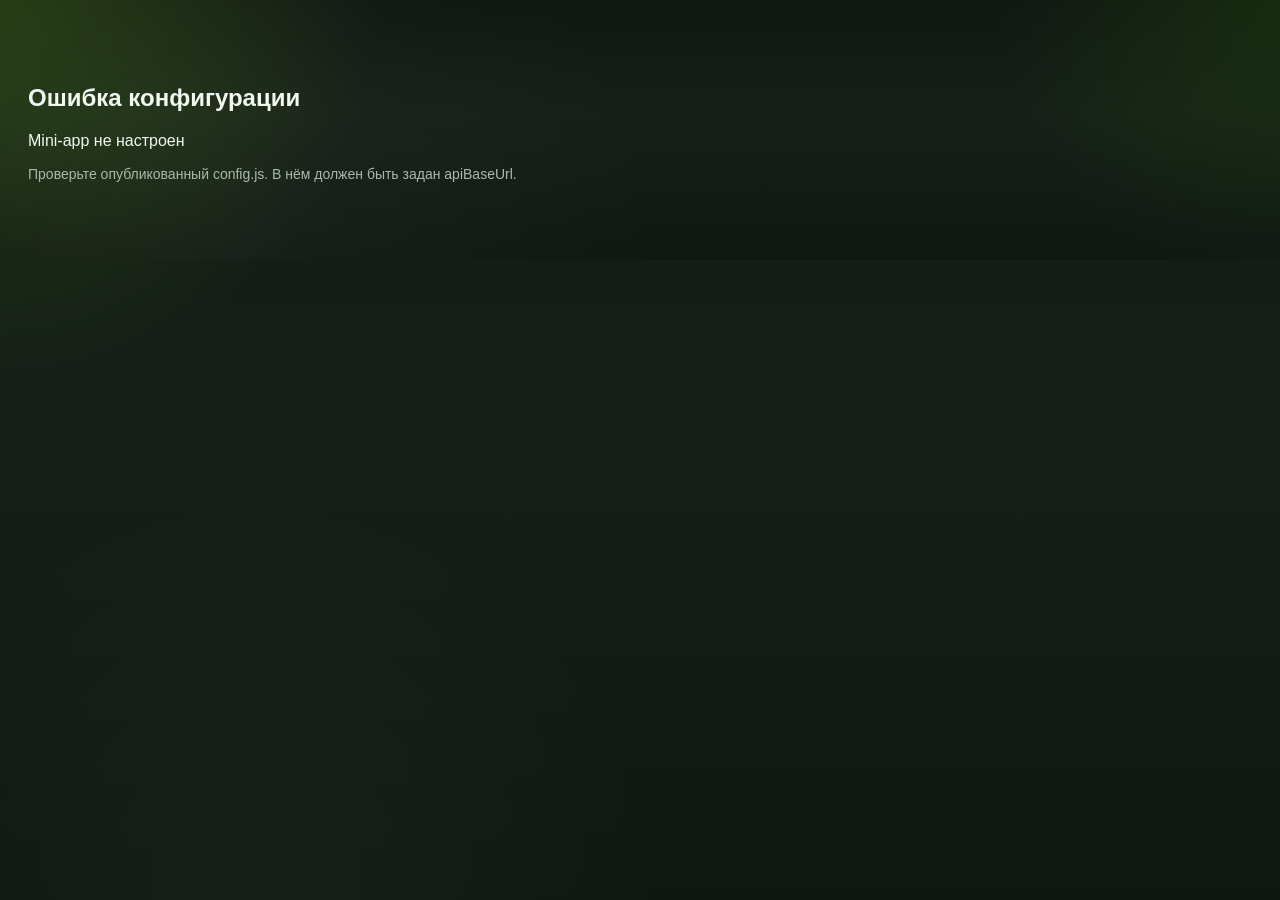
==== commit c70051bf: "Add files via upload" ====
--- a/admin.html
+++ b/admin.html
@@ -3,11 +3,13 @@
 <head>
   <meta charset="utf-8">
   <meta name="viewport" content="width=device-width, initial-scale=1">
+  <meta http-equiv="Content-Security-Policy" content="default-src 'self'; connect-src 'self' https://*.amvera.io https://docs.google.com https://*.googleusercontent.com; img-src 'self' data: blob: https:; script-src 'self'; style-src 'self' https://fonts.googleapis.com 'unsafe-inline'; font-src https://fonts.gstatic.com; base-uri 'none'; frame-ancestors 'self'; form-action 'self'">
+  <meta name="referrer" content="no-referrer">
   <title>ЦРС | Админ-панель</title>
   <link rel="preconnect" href="https://fonts.googleapis.com">
   <link rel="preconnect" href="https://fonts.gstatic.com" crossorigin>
   <link href="https://fonts.googleapis.com/css2?family=Barlow:wght@400;500;600;700&family=Barlow+Condensed:wght@600;700&display=swap" rel="stylesheet">
-  <link rel="stylesheet" href="./styles.css?v=20260518-9">
+  <link rel="stylesheet" href="./styles.css?v=20260518-11">
 </head>
 <body>
   <main class="app-shell app-shell--admin">
@@ -15,7 +17,7 @@
     <section id="content" class="content"></section>
   </main>
 
-  <script src="./config.js?v=20260517-1"></script>
-  <script src="./app.js?v=20260518-19"></script>
+  <script src="./config.js?v=20260518-1"></script>
+  <script src="./app.js?v=20260518-23"></script>
 </body>
 </html>
--- a/styles.css
+++ b/styles.css
@@ -229,9 +229,10 @@
 .admin-table-wrap {
   margin-top: 14px;
   border: 1px solid var(--line);
-  border-radius: 18px;
+  border-radius: 22px;
   overflow: hidden;
   background: var(--surface-muted);
+  box-shadow: var(--shadow-soft);
 }
 
 .admin-table {
@@ -241,9 +242,9 @@
 
 .admin-table th,
 .admin-table td {
-  padding: 12px 14px;
+  padding: 14px 16px;
   text-align: left;
-  vertical-align: top;
+  vertical-align: middle;
   border-bottom: 1px solid var(--line);
 }
 
@@ -255,15 +256,36 @@
   background: var(--surface-strong);
 }
 
+.admin-table tbody tr {
+  transition: background 0.16s ease, transform 0.16s ease;
+}
+
+.admin-table tbody tr:nth-child(even) {
+  background: color-mix(in srgb, var(--surface-strong) 28%, transparent);
+}
+
 .admin-table tbody tr:last-child td {
   border-bottom: 0;
 }
 
 .admin-table-user {
   display: grid;
-  grid-template-columns: 56px minmax(0, 1fr);
+  grid-template-columns: auto 56px minmax(0, 1fr);
   gap: 12px;
   align-items: center;
+}
+
+.admin-table-user strong {
+  display: block;
+  min-width: 0;
+  overflow-wrap: anywhere;
+}
+
+.admin-table-subline {
+  display: none;
+  margin-top: 4px;
+  color: var(--muted);
+  font-size: 12px;
 }
 
 .admin-table-avatar {
@@ -285,6 +307,77 @@
 .admin-table-actions {
   display: grid;
   gap: 8px;
+  min-width: 170px;
+}
+
+.admin-table-mono,
+.admin-table-pill {
+  display: inline-flex;
+  align-items: center;
+  max-width: 100%;
+  min-height: 30px;
+  padding: 5px 9px;
+  border-radius: 999px;
+  background: color-mix(in srgb, var(--surface-strong) 72%, transparent);
+  border: 1px solid var(--line);
+}
+
+.admin-table-mono {
+  font-variant-numeric: tabular-nums;
+  font-weight: 800;
+  white-space: nowrap;
+  word-break: keep-all;
+}
+
+.admin-table-pill,
+.admin-table-nowrap {
+  white-space: nowrap;
+  word-break: keep-all;
+}
+
+.admin-table-text {
+  min-width: 160px;
+  overflow-wrap: normal;
+  word-break: normal;
+}
+
+.admin-card-header {
+  display: flex;
+  align-items: start;
+  justify-content: space-between;
+  gap: 16px;
+}
+
+.admin-table-count {
+  flex: 0 0 auto;
+  display: grid;
+  justify-items: end;
+  min-width: 86px;
+  padding: 10px 14px;
+  border: 1px solid var(--line);
+  border-radius: 18px;
+  background: color-mix(in srgb, var(--surface-muted) 74%, transparent);
+}
+
+.admin-table-count strong {
+  font-family: "Barlow Condensed", sans-serif;
+  font-size: 2rem;
+  line-height: 0.9;
+}
+
+.admin-table-count span {
+  color: var(--muted);
+  font-size: 12px;
+  font-weight: 700;
+}
+
+.admin-directory-toolbar {
+  align-items: end;
+}
+
+.admin-directory-summary,
+.admin-bulk-actions {
+  min-width: 0;
 }
 
 .admin-hero {
@@ -463,6 +556,30 @@
   letter-spacing: 0.18em;
   text-align: center;
   box-shadow: var(--shadow-soft);
+}
+
+.external-admin-footer {
+  display: grid;
+  margin-top: 4px;
+}
+
+.external-admin-link,
+.maintenance-admin-banner__link {
+  display: inline-flex;
+  align-items: center;
+  justify-content: center;
+  min-height: 48px;
+  padding: 12px 18px;
+  border-radius: 16px;
+  text-decoration: none;
+  font-weight: 800;
+}
+
+.external-admin-link {
+  width: 100%;
+  color: var(--brand-contrast);
+  background: linear-gradient(135deg, var(--brand), var(--brand-strong));
+  box-shadow: 0 12px 24px color-mix(in srgb, var(--brand) 24%, transparent);
 }
 
 .card__eyebrow,
@@ -853,6 +970,7 @@
 input,
 select {
   width: 100%;
+  min-width: 0;
   min-height: 48px;
   padding: 12px 14px;
   border-radius: 16px;
@@ -877,16 +995,18 @@
   opacity: 1;
 }
 
-button {
-  min-height: 48px;
-  min-width: 48px;
-  padding: 12px 18px;
+button {
+  min-height: 48px;
+  min-width: 48px;
+  padding: 12px 18px;
   border: none;
   border-radius: 16px;
   cursor: pointer;
-  font-weight: 700;
-  transition: transform 0.18s ease, box-shadow 0.18s ease, background 0.18s ease, color 0.18s ease, border-color 0.18s ease, opacity 0.18s ease;
-}
+  font-weight: 700;
+  white-space: normal;
+  overflow-wrap: anywhere;
+  transition: transform 0.18s ease, box-shadow 0.18s ease, background 0.18s ease, color 0.18s ease, border-color 0.18s ease, opacity 0.18s ease;
+}
 
 button:hover {
   transform: translateY(-1px);
@@ -1925,8 +2045,16 @@
   }
 
   .app-shell--admin .admin-toolbar {
-    grid-template-columns: repeat(4, minmax(160px, 1fr));
+    grid-template-columns: repeat(auto-fit, minmax(180px, 1fr));
     align-items: end;
+  }
+
+  .app-shell--admin .admin-directory-toolbar {
+    grid-template-columns: minmax(260px, 1.4fr) repeat(auto-fit, minmax(170px, 1fr));
+  }
+
+  .app-shell--admin .admin-directory-toolbar .field--search {
+    grid-column: span 2;
   }
 
   .app-shell--admin .admin-toolbar .actions {
@@ -1956,7 +2084,7 @@
   }
 
   .app-shell--admin .admin-table {
-    min-width: 1060px;
+    min-width: 1120px;
   }
 
   .app-shell--admin .admin-table th {
@@ -2110,6 +2238,22 @@
     background: color-mix(in srgb, var(--surface-muted) 70%, transparent);
   }
 
+  .admin-card-header {
+    display: grid;
+    grid-template-columns: 1fr auto;
+    align-items: start;
+  }
+
+  .admin-table-count {
+    min-width: 70px;
+    padding: 8px 10px;
+    border-radius: 16px;
+  }
+
+  .admin-table-count strong {
+    font-size: 1.7rem;
+  }
+
   .admin-settings-grid {
     gap: 12px;
   }
@@ -2145,6 +2289,7 @@
     border-radius: 16px;
     background: var(--surface);
     overflow: hidden;
+    box-shadow: var(--shadow-soft);
   }
 
   .admin-table td {
@@ -2171,7 +2316,11 @@
   }
 
   .admin-table-user {
-    grid-template-columns: 48px minmax(0, 1fr);
+    grid-template-columns: auto 48px minmax(0, 1fr);
+  }
+
+  .admin-table-subline {
+    display: block;
   }
 
   .admin-table-avatar {
@@ -2181,6 +2330,7 @@
 
   .admin-table-actions {
     grid-template-columns: 1fr;
+    min-width: 0;
   }
 
   .admin-item {
